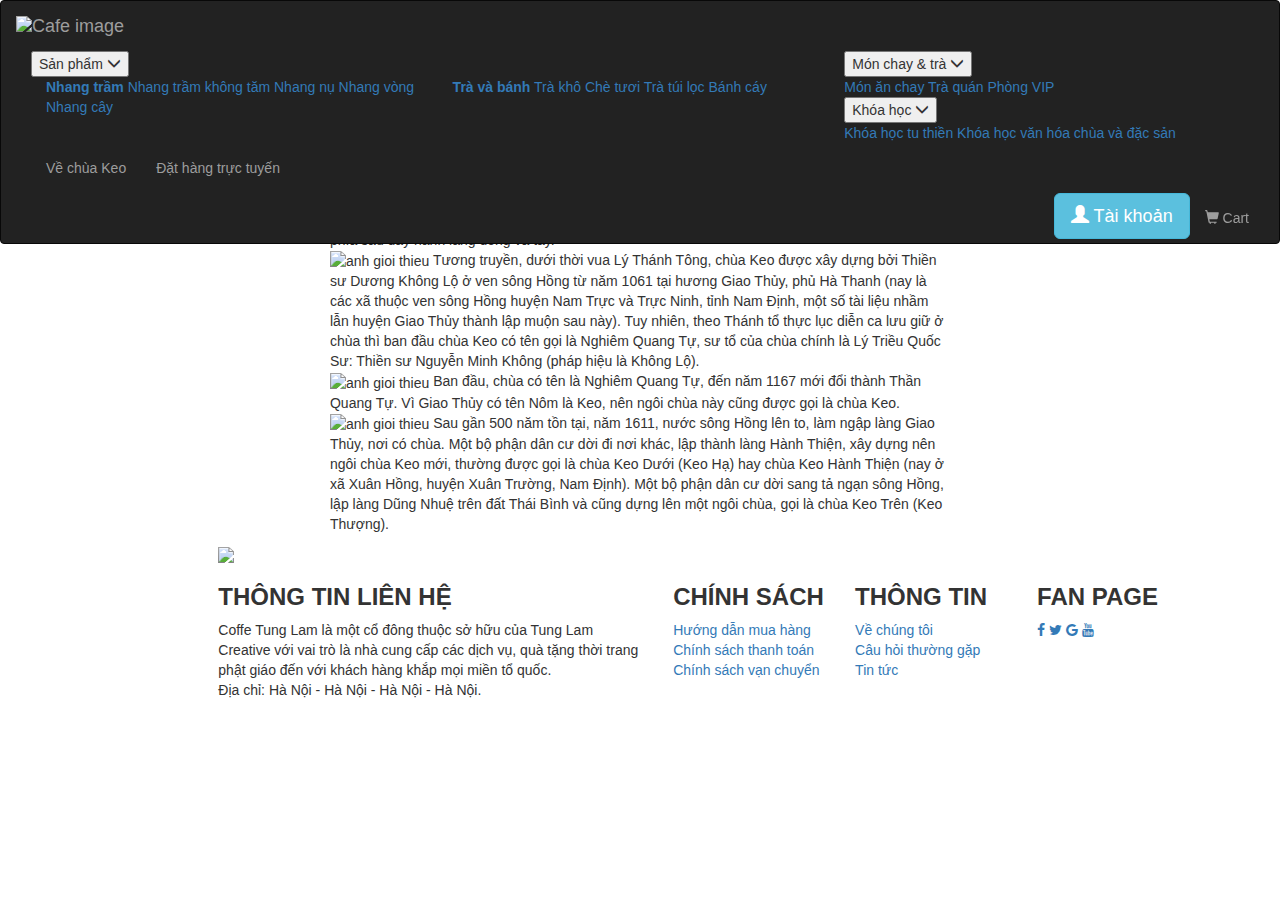
==== PJ4-chuakeo.html @ 72a8ddfe "change file" ====
<!DOCTYPE html>

<head>

	<meta charset="UTF-8"/>

	<meta name="viewport" content="width=device-width, initial-scale=1">

	<link rel="stylesheet" href="/Project4/Css/PJ4-chuakeo.css">

	<title>Coffe Tung Lam</title>

	<link rel="stylesheet" href="https://www.w3schools.com/w3css/4/w3.css">

	<link rel="stylesheet" href="https://cdnjs.cloudflare.com/ajax/libs/font-awesome/4.7.0/css/font-awesome.min.css">

	<link rel="stylesheet" href="https://maxcdn.bootstrapcdn.com/bootstrap/3.4.1/css/bootstrap.min.css">

	<script src="https://ajax.googleapis.com/ajax/libs/jquery/3.5.1/jquery.min.js"></script>

  	<script src="https://maxcdn.bootstrapcdn.com/bootstrap/3.4.1/js/bootstrap.min.js"></script>

  	<script src="https://ajax.googleapis.com/ajax/libs/jquery/3.1.0/jquery.min.js"></script>

  	<link rel="stylesheet" href="https://cdnjs.cloudflare.com/ajax/libs/font-awesome/4.7.0/css/font-awesome.min.css">

</head>

<body>	

	<div class="w3-top">

        <nav class="navbar navbar-inverse">

            <div class="container-fluid">

                <div class="navbar-header">

                    <button type="button" class="navbar-toggle" data-toggle="collapse" data-target="#myNavbar">

                        <span class="icon-bar"></span>

                        <span class="icon-bar"></span>

                        <span class="icon-bar"></span>

                    </button>

                    <a class="navbar-brand" href="/Project4/PJ4.php">

                        <img src="/Project4/image/logo.png" alt="Cafe image">

                    </a>

                </div>

                <div class="collapse navbar-collapse" id="myNavbar">

                    <ul class="nav navbar-nav">

                        <li class="active">
                            
                            <div class="dropdown">

                                <button class="dropbtn" onclick="document.location='/Project4/PJ4-sanpham.php'">Sản phẩm <span class="glyphicon glyphicon-menu-down"></span></button>

                                <div class="dropdown-content">

                                    <div class="col-sm-6">

                                        <a href="#"><b>Nhang trầm</b></a>

                                        <a href="#">Nhang trầm không tăm</a>

                                        <a href="#">Nhang nụ</a>

                                        <a href="#">Nhang vòng</a>

                                        <a href="#">Nhang cây</a>

                                    </div>

                                    <div class="col-sm-6">

                                        <a href="#"><b>Trà và bánh</b></a>

                                        <a href="#">Trà khô</a>

                                        <a href="#">Chè tươi</a>

                                        <a href="#">Trà túi lọc</a>

                                        <a href="#">Bánh cáy</a>

                                    </div>

                                </div>

                            </div>

                        </li>

                        <li>

                            <div class="dropdown">

                                <button class="dropbtn" onclick="document.location='/Project4/PJ4-traquan.php'">Món chay & trà <span class="glyphicon glyphicon-menu-down"></span></button>

                                <div class="dropdown-content">

                                    <a href="#">Món ăn chay</a>

                                    <a href="#">Trà quán</a>

                                    <a href="#">Phòng VIP</a>

                                </div>

                            </div>

                        </li>

                        <li>

                            <div class="dropdown">

                                <button class="dropbtn" onclick="document.location='/Project4/PJ4-khoahoc.php'">Khóa học <span class="glyphicon glyphicon-menu-down"></span></button>

                                <div class="dropdown-content">
                                    
                                    <a href="#">Khóa học tu thiền</a>

                                    <a href="#">Khóa học văn hóa chùa và đặc sản</a>

                                </div>

                            </div>

                        </li>

                        <li><a id="navbar-brand1"  href="/Project4/PJ4-chuakeo.php">Về chùa Keo</a></li>

                        <li><a id="navbar-brand1" href="#">Đặt hàng trực tuyến</a></li>

                    </ul>

                    <ul class="nav navbar-nav navbar-right">

                        <li>

                            <button type="button" class="btn btn-info btn-lg" data-toggle="modal" data-target="#myModal"><span class="glyphicon glyphicon-user"></span> Tài khoản</button>

                            <div class="modal fade" id="myModal" role="dialog">

                                <div class="modal-dialog">

                                    <div class="modal-content">

                                        <div class="modal-header">

                                            <button type="button" class="close" data-dismiss="modal">&times;</button>

                                            <h4 class="modal-title">Đăng nhập</h4>

                                        </div>

                                        <div class="modal-body">

                                            <form class="header_top_right_button_login_form" onsubmit="login_form()">

                                                <label for="header_top_right_button_login_email"></label>

                                                <input type="text" id="header_top_right_button_login_email_tx" name="" placeholder="Email"><br>

                                                <label for="header_top_right_button_login_email"></label>

                                                <input type="text" id="header_top_right_button_login_password_tx" name="" placeholder="Password"><br>
                                        
                                            </form>

                                        </div>

                                        <div class="modal-footer">

                                            <button type="button" class="btn-btn-login" >Login</button>
                                    
                                            <button type="button" class="btn-btn-default" data-dismiss="modal">Cancel</button>

                                        </div>

                                    </div>
                                  
                                </div>

                            </div>

                        </li>

                        <li><a href="#"><span class="glyphicon glyphicon-shopping-cart"></span> Cart</a></li>

                    </ul>

                </div>

            </div>

        </nav>

    </div>

	

	
	<img class="img-banner" src="/Project4/image/banner.jpg">

	<div class="container">

	    <div class="row" >

	        <div class="col-md-12 col-sm-12 about">

	        	NGUỒN GỐC

	        </div> 

	    </div>   

	    <div class="row container-about" >

	        <div class="col-md-2 col-sm-12 text-for-about1">

	        </div>

	        <div class="col-md-8 col-sm-12 text-for-about">

	            <div class="row">

	                <div class="col-md-1 col-sm-12 text-for-about1"></div>

	                <div class="col-md-10 col-sm-12 text-for-about1">

	                    <div class="text-aboutus1">

	                        <p class="text-aboutus1-content">

	                            Chùa Keo <br>
								神光寺 (Thần Quang tự)

	                        </p>

	                    </div>

	                    <div class="text-aboutus2">

	                        <p class="text-aboutus2-content">

		                        Chùa Keo có tên là “Thần Quang Tự”, tọa lạc trên bờ sông Thái Bình tại làng Keo nay là xã Duy Nhất, huyện Vũ Thư, tỉnh Thái Bình. Dân gian còn gọi ngôi chùa ở Thái Bình là Keo trên, phân biệt với chùa Keo dưới ở Nam Định, theo dòng chảy của con sông. Ngôi chùa Keo ngày nay được xây dựng từ thời vua Lê Trung Hưng năm 1632 theo lối kiến trúc “Nội công ngoại quốc” đặc trưng của kiến trúc chùa Việt Nam (có nghĩa là kiến trúc bên trong theo hình chữ Công, bên ngoài theo hình chữ Quốc). Toàn bộ khuôn viên chùa rộng hơn 41.500m2, gồm 16 tòa kiến trúc với 116 gian xây dựng. Trong khuôn viên chùa có 3 hồ lớn gồm hồ giữa tam quan ngoại và tam quan nội và hai hồ phía sau dãy hành lang đông và tây. <br>

		                        <img class="text-aboutus2-img" src="/Project4/image/chuakeo3.jpg" alt="anh gioi thieu">

		                        Tương truyền, dưới thời vua Lý Thánh Tông, chùa Keo được xây dựng bởi Thiền sư Dương Không Lộ ở ven sông Hồng từ năm 1061 tại hương Giao Thủy, phủ Hà Thanh (nay là các xã thuộc ven sông Hồng huyện Nam Trực và Trực Ninh, tỉnh Nam Định, một số tài liệu nhầm lẫn huyện Giao Thủy thành lập muộn sau này). Tuy nhiên, theo Thánh tổ thực lục diễn ca lưu giữ ở chùa thì ban đầu chùa Keo có tên gọi là Nghiêm Quang Tự, sư tổ của chùa chính là Lý Triều Quốc Sư: Thiền sư Nguyễn Minh Không (pháp hiệu là Không Lộ). <br>

		                        <img class="text-aboutus2-img" src="/Project4/image/chuakeo5.jpg" alt="anh gioi thieu">

								Ban đầu, chùa có tên là Nghiêm Quang Tự, đến năm 1167 mới đổi thành Thần Quang Tự. Vì Giao Thủy có tên Nôm là Keo, nên ngôi chùa này cũng được gọi là chùa Keo. <br>

								<img class="text-aboutus2-img" src="/Project4/image/chuakeo6.jpg" alt="anh gioi thieu">

								Sau gần 500 năm tồn tại, năm 1611, nước sông Hồng lên to, làm ngập làng Giao Thủy, nơi có chùa. Một bộ phận dân cư dời đi nơi khác, lập thành làng Hành Thiện, xây dựng nên ngôi chùa Keo mới, thường được gọi là chùa Keo Dưới (Keo Hạ) hay chùa Keo Hành Thiện (nay ở xã Xuân Hồng, huyện Xuân Trường, Nam Định). Một bộ phận dân cư dời sang tả ngạn sông Hồng, lập làng Dũng Nhuệ trên đất Thái Bình và cũng dựng lên một ngôi chùa, gọi là chùa Keo Trên (Keo Thượng).

	                    	</p>	

	                    </div>

	                </div>

	                <div class="col-md-1 col-sm-12 text-for-about1"></div>

	            </div>

	        </div>

	        <div class="col-md-2 col-sm-12 text-for-about1">
	        
	        </div> 

	    </div> 

	</div>

	<div class="row" >

		<div class="col-md-2 col-sm-12">

	    </div>

	    <div class="col-md-8 col-sm-12 about-location">

	        <img src="/Project4/image/location.png "/>

	    </div>

	    <div class="col-md-2 col-sm-12">

	    </div>

	</div>

	<div class="solid"></div>

	<footer>
		
		<div class="row" >

			<div class="col-md-2 col-sm-12">

		    </div>

		    <div class="col-md-10 col-sm-12 footer-all">

		        <div class="row">
		        	
		        	<div class="col-md-5 col-sm-12 footer-text1">

		        		<h3><b>THÔNG TIN LIÊN HỆ</b></h3>

		        		<p class="footer-text2">

		        			Coffe Tung Lam là một cổ đông thuộc sở hữu của Tung Lam Creative với vai trò là nhà cung cấp các dịch vụ, quà tặng thời trang phật giáo đến với khách hàng khắp mọi miền tổ quốc. <br>

		        			Địa chỉ: Hà Nội - Hà Nội - Hà Nội - Hà Nội.

		        		</p>

	    			</div>

	    			<div class="col-md-2 col-sm-12 footer-text1">

	    				<h3><b>CHÍNH SÁCH</b></h3>

	    				<a href="#"> Hướng dẫn mua hàng</a><br>

	    				<a href="#"> Chính sách thanh toán</a><br>

	    				<a href="#"> Chính sách vạn chuyển</a><br>

	    			</div>

	    			<div class="col-md-2 col-sm-12 footer-text1">

	    				<h3><b>THÔNG TIN</b></h3>

	    				<a href="#"> Về chúng tôi</a><br>

	    				<a href="#"> Câu hỏi thường gặp</a><br>

	    				<a href="#"> Tin tức</a><br>

	    			</div>

	    			<div class="col-md-3 col-sm-12 footer-text1">

	    				<h3><b>FAN PAGE</b></h3>

	    				<a href="https://www.facebook.com/chuakeothaibinh/" class="fa fa-facebook"></a>
						
						<a href="#" class="fa fa-twitter"></a>
						
						<a href="#" class="fa fa-google"></a>
						
						<a href="https://www.youtube.com/watch?v=P4Dui0bsPwE&ab_channel=V%C4%83nh%C3%B3aVi%E1%BB%87tNam" class="fa fa-youtube"></a>

	    			</div>

		        </div>

		    </div>

		    <div class="col-md-2 col-sm-12">

		    </div>
		    
		</div>

	</footer>

</body>
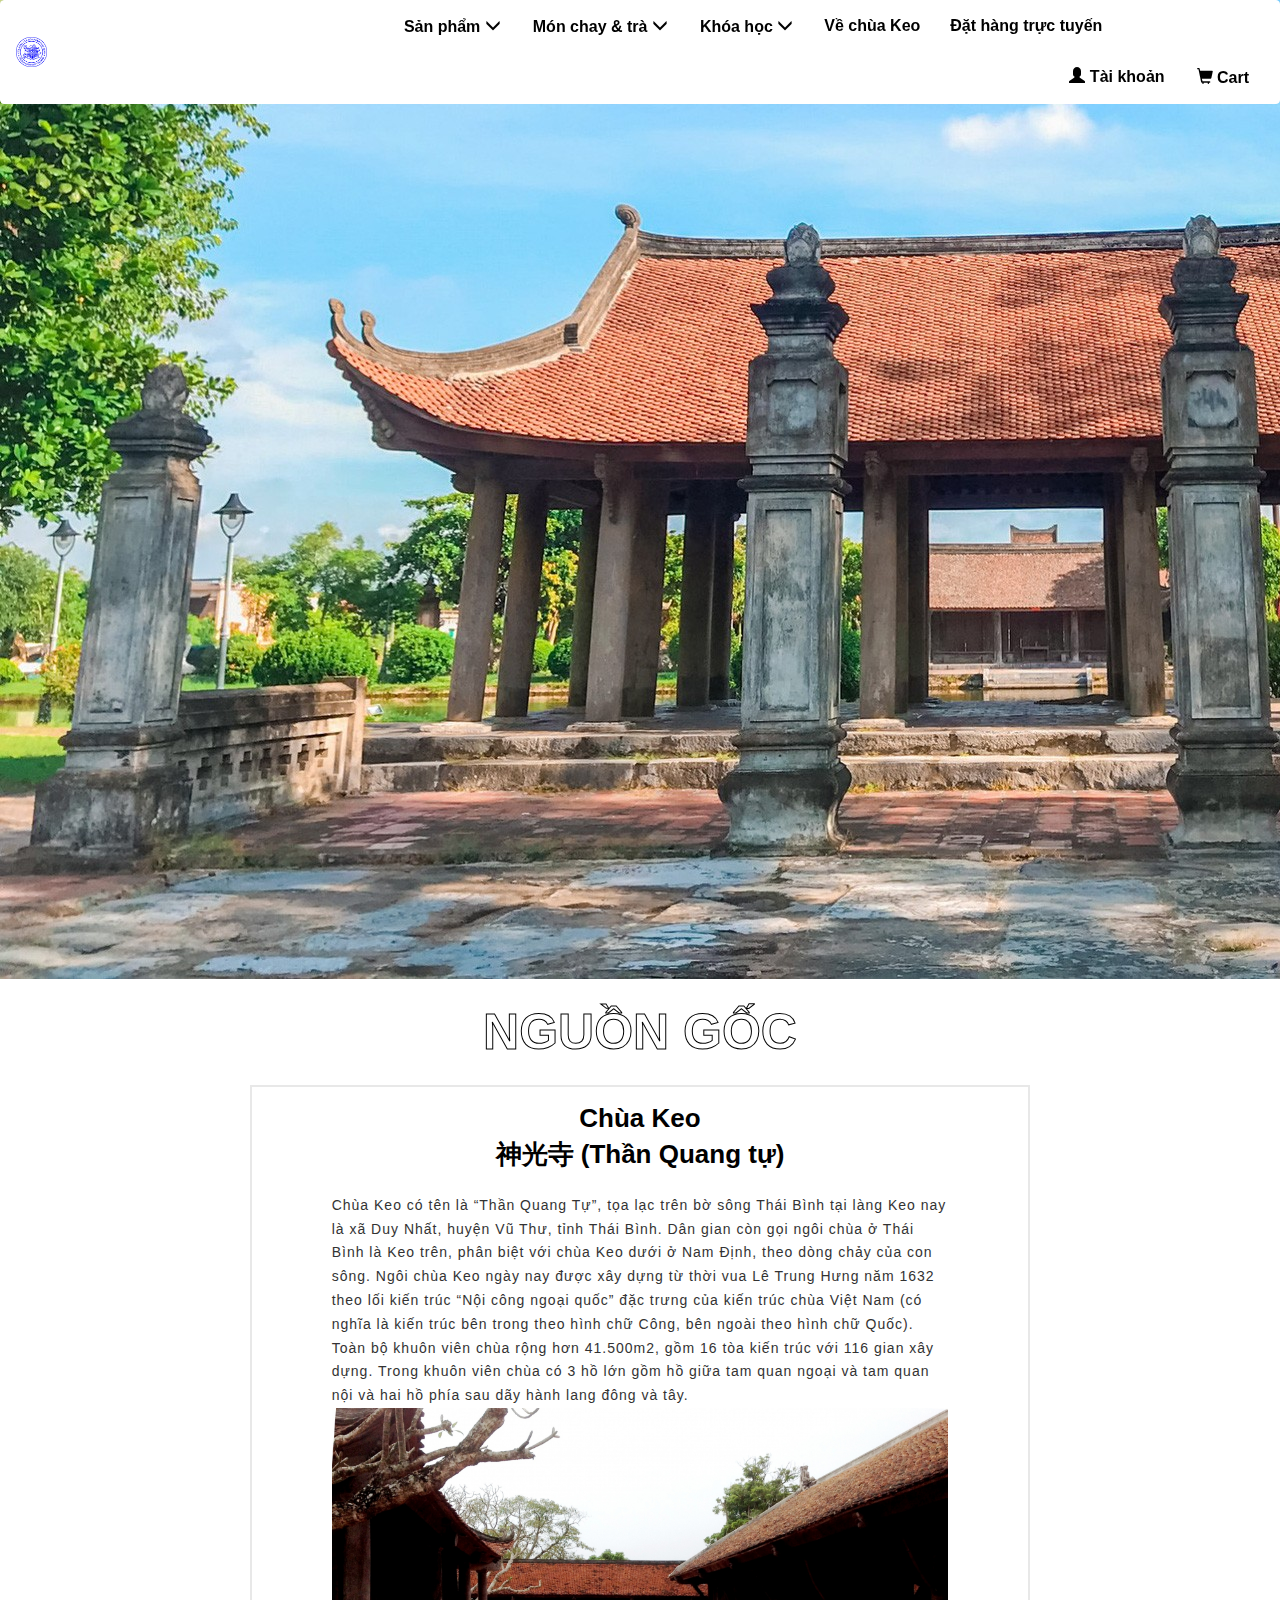
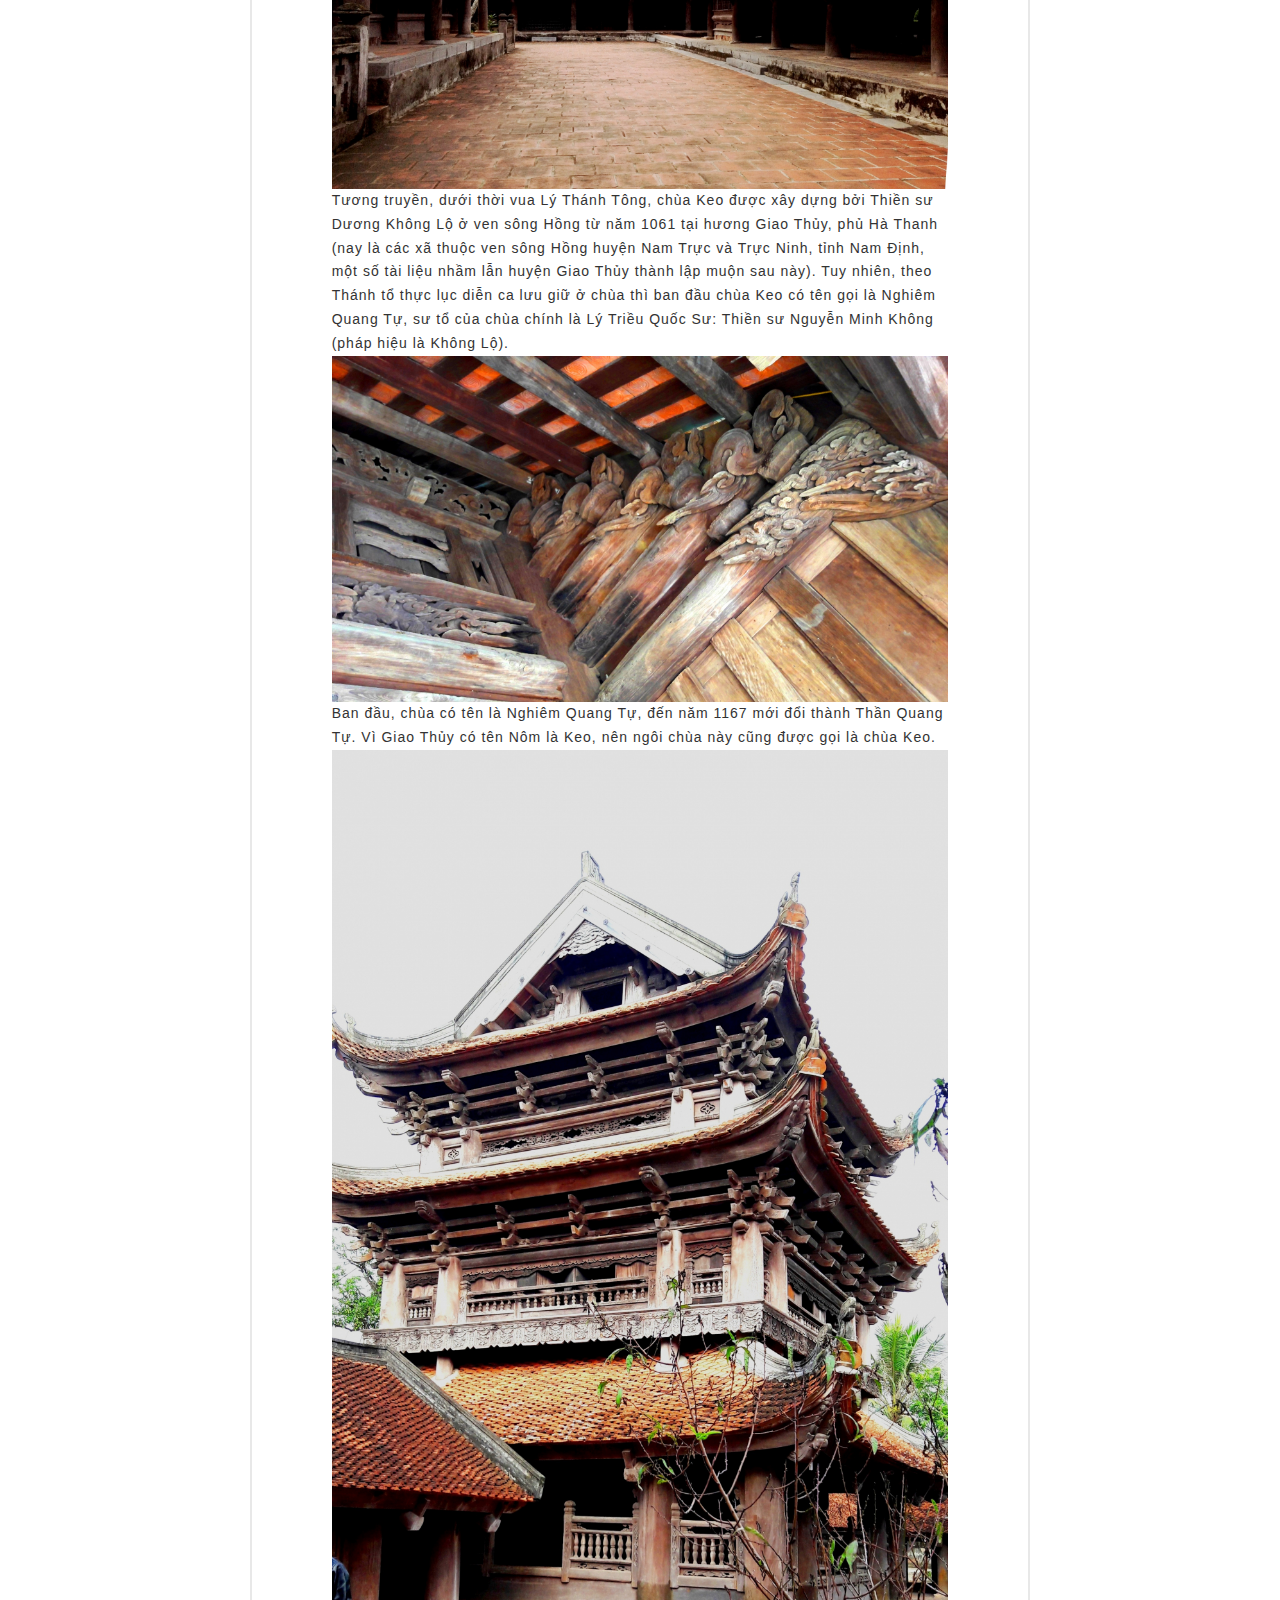
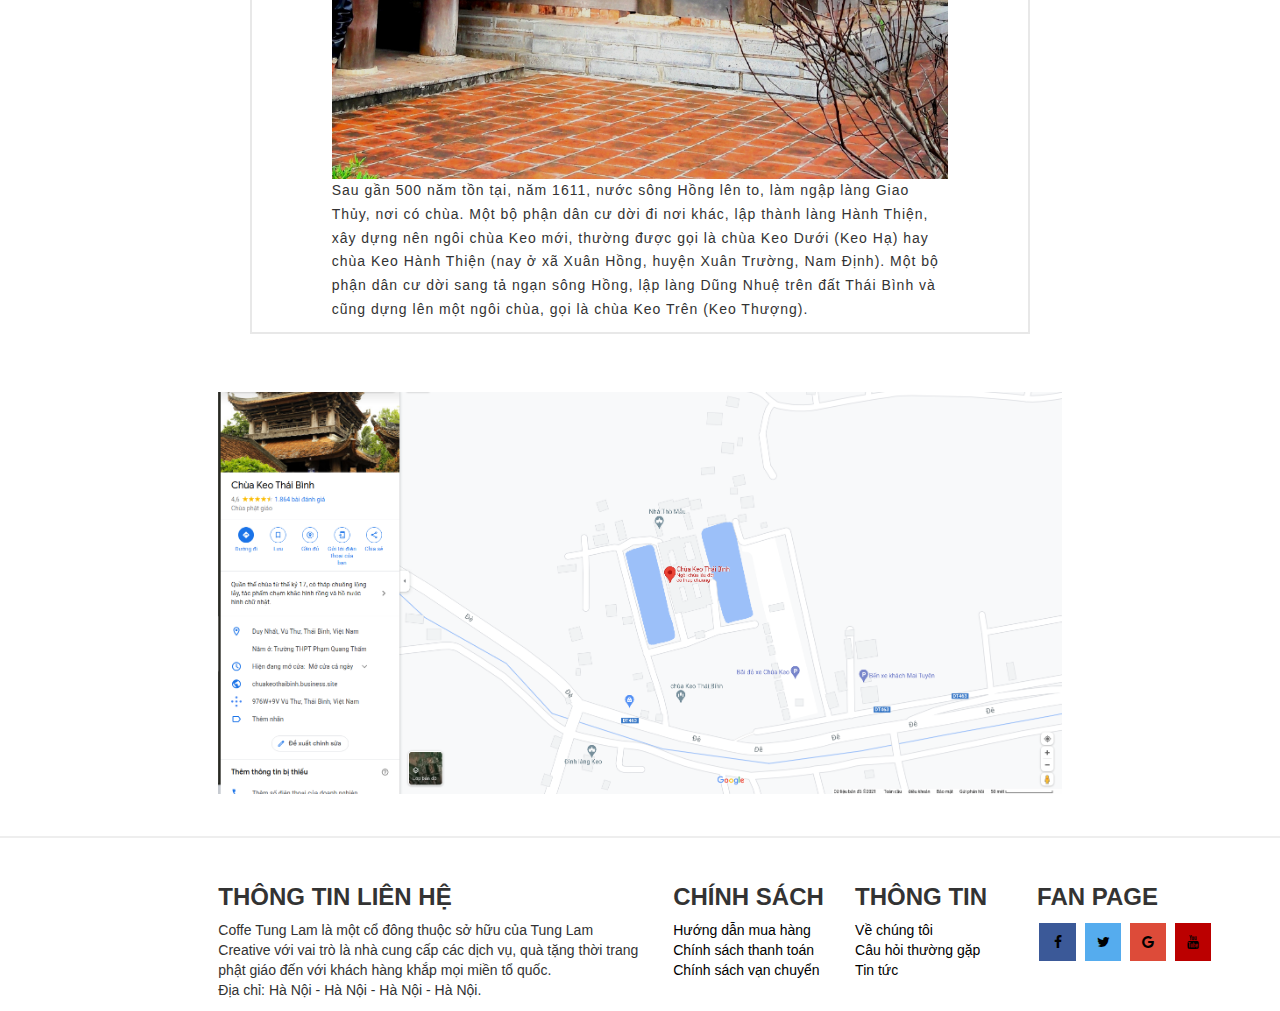
==== commit fa9bb1c0: "change url" ====
--- a/PJ4-chuakeo.html
+++ b/PJ4-chuakeo.html
@@ -6,7 +6,7 @@
 
 	<meta name="viewport" content="width=device-width, initial-scale=1">
 
-	<link rel="stylesheet" href="/Project4/Css/PJ4-chuakeo.css">
+	<link rel="stylesheet" href="./Css/PJ4-chuakeo.css">
 
 	<title>Coffe Tung Lam</title>
 
@@ -46,9 +46,9 @@
 
                     </button>
 
-                    <a class="navbar-brand" href="/Project4/PJ4.php">
-
-                        <img src="/Project4/image/logo.png" alt="Cafe image">
+                    <a class="navbar-brand" href="./PJ4.html">
+
+                        <img src="./image/logo.png" alt="Cafe image">
 
                     </a>
 
@@ -62,7 +62,7 @@
                             
                             <div class="dropdown">
 
-                                <button class="dropbtn" onclick="document.location='/Project4/PJ4-sanpham.php'">Sản phẩm <span class="glyphicon glyphicon-menu-down"></span></button>
+                                <button class="dropbtn" onclick="document.location='./PJ4-sanpham.html'">Sản phẩm <span class="glyphicon glyphicon-menu-down"></span></button>
 
                                 <div class="dropdown-content">
 
@@ -104,7 +104,7 @@
 
                             <div class="dropdown">
 
-                                <button class="dropbtn" onclick="document.location='/Project4/PJ4-traquan.php'">Món chay & trà <span class="glyphicon glyphicon-menu-down"></span></button>
+                                <button class="dropbtn" onclick="document.location='./PJ4-traquan.html'">Món chay & trà <span class="glyphicon glyphicon-menu-down"></span></button>
 
                                 <div class="dropdown-content">
 
@@ -124,7 +124,7 @@
 
                             <div class="dropdown">
 
-                                <button class="dropbtn" onclick="document.location='/Project4/PJ4-khoahoc.php'">Khóa học <span class="glyphicon glyphicon-menu-down"></span></button>
+                                <button class="dropbtn" onclick="document.location='./PJ4-khoahoc.html'">Khóa học <span class="glyphicon glyphicon-menu-down"></span></button>
 
                                 <div class="dropdown-content">
                                     
@@ -138,7 +138,7 @@
 
                         </li>
 
-                        <li><a id="navbar-brand1"  href="/Project4/PJ4-chuakeo.php">Về chùa Keo</a></li>
+                        <li><a id="navbar-brand1"  href="./PJ4-chuakeo.html">Về chùa Keo</a></li>
 
                         <li><a id="navbar-brand1" href="#">Đặt hàng trực tuyến</a></li>
 
@@ -211,7 +211,7 @@
 	
 
 	
-	<img class="img-banner" src="/Project4/image/banner.jpg">
+	<img class="img-banner" src="../image/banner.jpg">
 
 	<div class="container">
 
@@ -256,15 +256,15 @@
 
 		                        Chùa Keo có tên là “Thần Quang Tự”, tọa lạc trên bờ sông Thái Bình tại làng Keo nay là xã Duy Nhất, huyện Vũ Thư, tỉnh Thái Bình. Dân gian còn gọi ngôi chùa ở Thái Bình là Keo trên, phân biệt với chùa Keo dưới ở Nam Định, theo dòng chảy của con sông. Ngôi chùa Keo ngày nay được xây dựng từ thời vua Lê Trung Hưng năm 1632 theo lối kiến trúc “Nội công ngoại quốc” đặc trưng của kiến trúc chùa Việt Nam (có nghĩa là kiến trúc bên trong theo hình chữ Công, bên ngoài theo hình chữ Quốc). Toàn bộ khuôn viên chùa rộng hơn 41.500m2, gồm 16 tòa kiến trúc với 116 gian xây dựng. Trong khuôn viên chùa có 3 hồ lớn gồm hồ giữa tam quan ngoại và tam quan nội và hai hồ phía sau dãy hành lang đông và tây. <br>
 
-		                        <img class="text-aboutus2-img" src="/Project4/image/chuakeo3.jpg" alt="anh gioi thieu">
+		                        <img class="text-aboutus2-img" src="../image/chuakeo3.jpg" alt="anh gioi thieu">
 
 		                        Tương truyền, dưới thời vua Lý Thánh Tông, chùa Keo được xây dựng bởi Thiền sư Dương Không Lộ ở ven sông Hồng từ năm 1061 tại hương Giao Thủy, phủ Hà Thanh (nay là các xã thuộc ven sông Hồng huyện Nam Trực và Trực Ninh, tỉnh Nam Định, một số tài liệu nhầm lẫn huyện Giao Thủy thành lập muộn sau này). Tuy nhiên, theo Thánh tổ thực lục diễn ca lưu giữ ở chùa thì ban đầu chùa Keo có tên gọi là Nghiêm Quang Tự, sư tổ của chùa chính là Lý Triều Quốc Sư: Thiền sư Nguyễn Minh Không (pháp hiệu là Không Lộ). <br>
 
-		                        <img class="text-aboutus2-img" src="/Project4/image/chuakeo5.jpg" alt="anh gioi thieu">
+		                        <img class="text-aboutus2-img" src="../image/chuakeo5.jpg" alt="anh gioi thieu">
 
 								Ban đầu, chùa có tên là Nghiêm Quang Tự, đến năm 1167 mới đổi thành Thần Quang Tự. Vì Giao Thủy có tên Nôm là Keo, nên ngôi chùa này cũng được gọi là chùa Keo. <br>
 
-								<img class="text-aboutus2-img" src="/Project4/image/chuakeo6.jpg" alt="anh gioi thieu">
+								<img class="text-aboutus2-img" src="../image/chuakeo6.jpg" alt="anh gioi thieu">
 
 								Sau gần 500 năm tồn tại, năm 1611, nước sông Hồng lên to, làm ngập làng Giao Thủy, nơi có chùa. Một bộ phận dân cư dời đi nơi khác, lập thành làng Hành Thiện, xây dựng nên ngôi chùa Keo mới, thường được gọi là chùa Keo Dưới (Keo Hạ) hay chùa Keo Hành Thiện (nay ở xã Xuân Hồng, huyện Xuân Trường, Nam Định). Một bộ phận dân cư dời sang tả ngạn sông Hồng, lập làng Dũng Nhuệ trên đất Thái Bình và cũng dựng lên một ngôi chùa, gọi là chùa Keo Trên (Keo Thượng).
 
@@ -296,7 +296,7 @@
 
 	    <div class="col-md-8 col-sm-12 about-location">
 
-	        <img src="/Project4/image/location.png "/>
+	        <img src="../image/location.png "/>
 
 	    </div>
 
--- a/Css/PJ4-chuakeo.css
+++ b/Css/PJ4-chuakeo.css
@@ -0,0 +1,393 @@
+<style>
+
+	h6{
+
+	}
+
+	.w3-top{
+
+
+
+	}
+
+		.navbar {
+
+	      margin-bottom: 50px;
+
+	      border-radius: 0;
+
+	    }
+
+	    	.navbar.navbar-inverse{
+
+	    		background-color: white;
+
+	    		border-color: white;
+
+	    	}
+	    		.container-fluid{
+
+	    			display: flex;
+				    
+				    flex-direction: row;
+				    
+				    justify-content: flex-start;
+				    
+				    align-items: center;
+	    		}
+	    			.navbar-header{
+
+	    				margin-right: 15% !important;
+	    			}
+	    				.navbar-toggle{
+
+	    					background-color: black;
+	    				}
+
+		    			.navbar-inverse .navbar-nav>li>a{
+
+		    				color: black !important;
+
+		    				font-size: 16px;
+
+		    				font-weight: bold;
+
+		    			}
+		    				.navbar-brand{
+
+		    					height: auto !important;
+		    				}
+		    					.navbar-brand img{
+
+		    						height: auto;
+
+		    						width: 20%;
+		    					}
+						    	.dropdown{
+
+									position: relative;
+
+								  	display: inline-block;
+
+								}
+
+
+								    .dropbtn {
+
+									  	color: black;
+
+										background-color: transparent;
+									  	
+									  	padding: 16px;
+
+									  	font-size: 16px;
+
+									  	font-weight: bold;
+
+									  	border: none;
+
+									  	line-height: 20px;
+									}
+									
+									.dropdown-content {
+
+									  	display: none;
+
+									  	position: absolute;
+
+									  	background-color: white;
+
+									  	min-width: 160px;
+
+									  	box-shadow: 0px 8px 16px 0px rgba(0,0,0,0.2);
+
+									  	z-index: 1;
+
+									  	text-decoration: none;
+
+									  	width: 500px;
+
+									}
+
+									.dropdown-content a {
+
+									  	color: black;
+
+									  	padding: 12px 16px;
+
+									  	text-decoration: none;
+
+									  	display: block;
+
+									}
+
+									.dropdown-content a:hover {background-color: #ddd; text-decoration: none; color: black;}
+
+									.dropdown:hover .dropdown-content {display: block;}
+
+									.dropdown:hover .dropbtn {background-color: none;}
+									
+
+								.btn.btn-info.btn-lg{
+
+									background-color: transparent;
+
+									font-size: 16px;
+
+								  	font-weight: bold;
+
+								  	color: black;
+								  	
+								  	margin-top: 2px;
+
+								  	border-color: white;
+
+								}
+
+					#myNavbar{
+
+						width: 100%;
+					}
+
+	.about{
+
+		text-align: center;
+
+	    background-color: #ffffff;
+
+	    display: block;
+
+	    font-size: 5rem;
+
+	    position: relative;
+
+	    line-height: 36px;
+
+	    -webkit-text-stroke: 1px black;
+
+	    -webkit-text-fill-color: white;
+
+	    font-weight: 700;
+
+	    margin: 3% 0%;
+	}
+		.text-for-about{
+
+			border: 2px solid #e8e8e8;
+    		
+    		margin-bottom: 5%;
+		}
+			.text-aboutus1-content{
+
+				padding-bottom: 2%;
+
+				padding-top: 2%;
+
+			    text-align: center;
+
+			    display: block;
+
+			    font-size: 26px;
+
+			    position: relative;
+
+			    line-height: 36px;
+
+			    color: #000;
+
+			    font-weight: 700;
+			}
+			.text-aboutus2-content{
+
+				letter-spacing: 1px;
+
+	    		line-height: 170%;
+			}
+
+				.text-aboutus2-img{
+
+					height: auto;
+
+					width: 100%;
+				}
+			.about-location img{
+
+				height: auto;
+
+				width: 100%;
+
+			    margin-bottom: 5%;
+			}
+	.solid{
+
+	    border-bottom: #eee solid 2px;
+
+        margin-bottom: 2%;
+	}
+
+		.fa {
+		  	
+		  	padding: 5%;
+		  	
+		  	font-size: 30px;
+		  	
+		  	width: 15%;
+		  	
+		  	text-align: center;
+		  	
+		  	text-decoration: none;
+		  	
+		  	margin: 1% 1%;
+		}
+		.fa-facebook {
+		  	
+		  	background: #3B5998;
+		  	
+		  	color: white;
+		}
+
+		.fa-twitter {
+		  	
+		  	background: #55ACEE;
+		  	
+		  	color: white;
+		}
+
+		.fa-google {
+		  	
+		  	background: #dd4b39;
+		  	
+		  	color: white;
+		}
+
+		.fa-youtube {
+		  	
+		  	background: #bb0000;
+		  	
+		  	color: white;
+		}
+
+		.footer-text1 a{
+
+			text-decoration: none;
+
+			color: black;
+		}
+
+
+@media screen and (max-width: 767px){
+
+	.container-fluid{
+
+		justify-content: space-between;
+	}
+		.navbar-header{
+
+			margin-right: 0 !important;
+
+			width: 100%;
+		}
+			.navbar-toggle{
+
+				background-color: black !important;
+
+				margin: 4% 0% !important;
+			}
+
+	.img-banner{
+
+		height: auto;
+
+		width: 100%;
+	}
+
+	.container-about{
+
+		padding-left: 15px;
+	}
+
+
+	.footer-all{
+
+		margin-left: 2%;
+
+    	margin-right: 2%;
+	}
+		.fa{
+
+			padding: 3%;
+
+			width: 10%;
+		}
+
+
+
+}
+
+
+@media screen and (min-width: 768px) and (max-width: 992px){
+
+	.navbar-header{
+
+		margin-right: 0 !important;
+
+		width: 10%;
+	}
+
+	.navbar-brand img{
+
+		width: 100%;
+	}
+
+	#navbar-brand1{
+
+		display: none;
+	}
+
+	.content-product{
+
+		display: flex;
+
+		flex-direction: row;
+	}
+
+	.img-banner{
+
+		height: auto;
+
+		width: 100%;
+	}
+
+	.container-about{
+
+		padding-left: 15px;
+	}
+	
+	.footer-textt{
+		display: none;
+	}
+	.footer-text{
+
+		width: 50% !important;
+	}
+		.footer-text-1{
+
+			margin-bottom: 10%;
+		}
+		.footer-text1{
+
+			margin-left: 5%;
+
+			width: 95% !important;
+		}
+
+		.fa{
+
+			padding: 3%;
+
+			width: 10%;
+		}
+
+}
+
+</style>